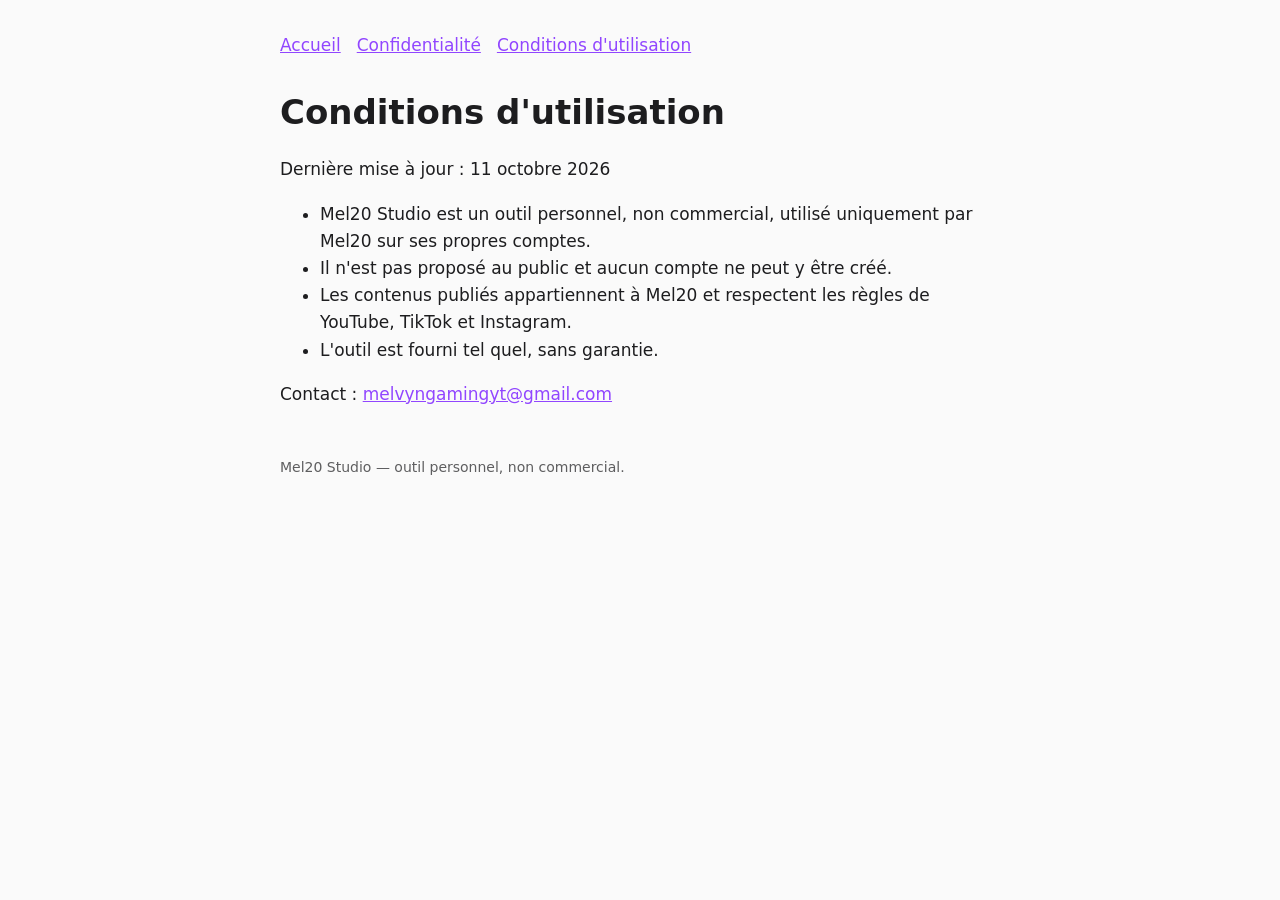
==== conditions.html @ 5765cc49 "Pages Mel20 Studio : accueil, confidentialité, conditions Co-Authored-By: Claude Opus 5.5 <noreply@a" ====
<!doctype html>
<html lang="fr">
<head>
<meta charset="utf-8">
<meta name="viewport" content="width=device-width, initial-scale=1">
<title>Conditions — Mel20 Studio</title>
<link rel="stylesheet" href="style.css">
</head>
<body>
<nav><a href="index.html">Accueil</a><a href="confidentialite.html">Confidentialité</a><a href="conditions.html">Conditions d'utilisation</a></nav>

<h1>Conditions d'utilisation</h1>
<p>Dernière mise à jour : 11 octobre 2026</p>

<ul>
  <li>Mel20 Studio est un outil personnel, non commercial, utilisé uniquement par Mel20 sur ses propres comptes.</li>
  <li>Il n'est pas proposé au public et aucun compte ne peut y être créé.</li>
  <li>Les contenus publiés appartiennent à Mel20 et respectent les règles de YouTube, TikTok et Instagram.</li>
  <li>L'outil est fourni tel quel, sans garantie.</li>
</ul>

<p>Contact : <a href="mailto:melvyngamingyt@gmail.com">melvyngamingyt@gmail.com</a></p>

<footer>Mel20 Studio — outil personnel, non commercial.</footer>
</body>
</html>
---- style.css ----
:root { color-scheme: light dark; --fond: #fafafa; --texte: #1d1d1f; --accent: #9146ff; }
@media (prefers-color-scheme: dark) { :root { --fond: #18181b; --texte: #efeff1; } }
body { background: var(--fond); color: var(--texte); font: 17px/1.6 system-ui, sans-serif;
       max-width: 720px; margin: 0 auto; padding: 32px 16px; }
h1, h2 { line-height: 1.25; }
a { color: var(--accent); }
nav { display: flex; gap: 16px; flex-wrap: wrap; margin-bottom: 32px; }
footer { margin-top: 48px; font-size: 14px; opacity: .7; }
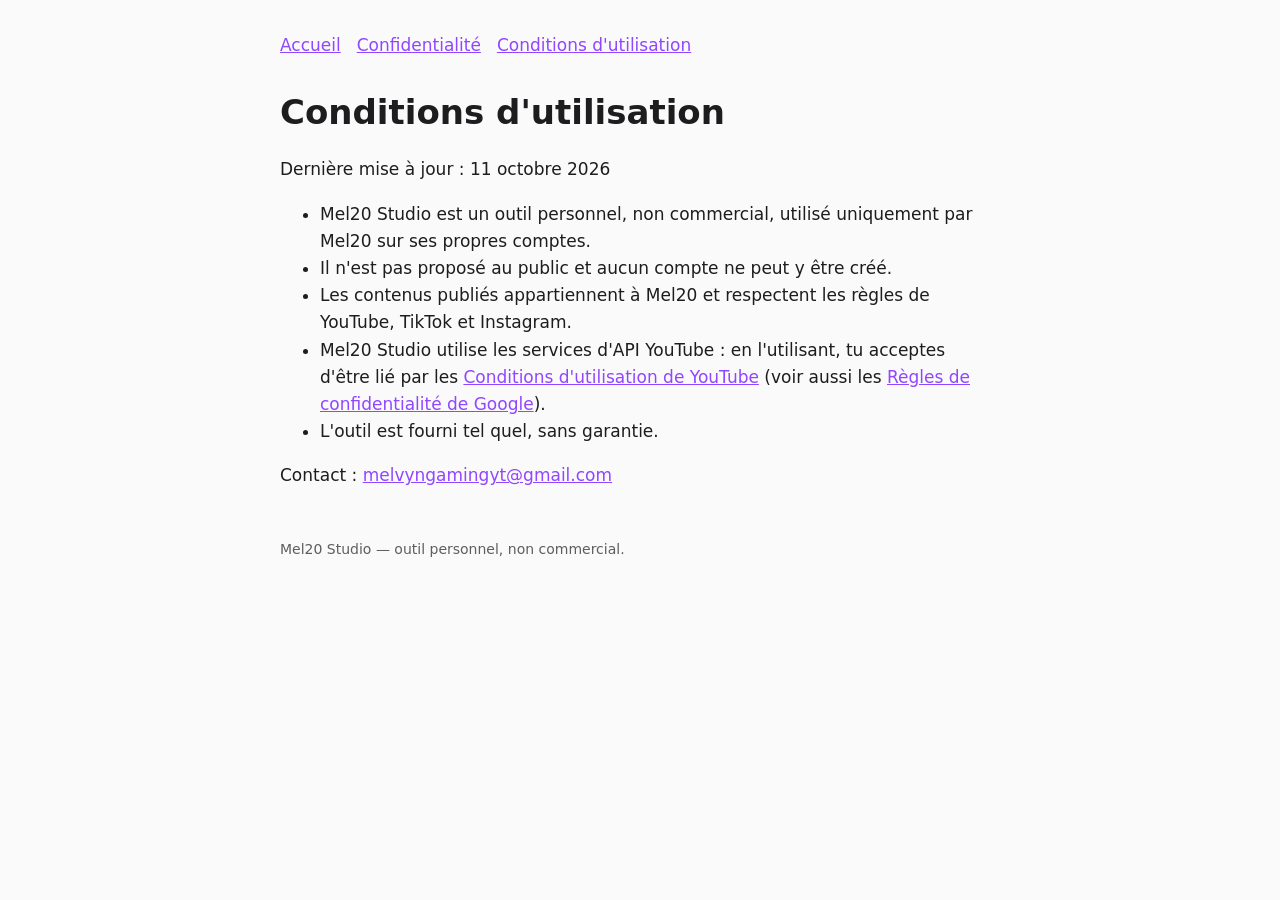
==== commit 5be50ab2: "Mentions exigées par l'audit YouTube (API YouTube, Google, cookies, 30 jours) Co-Authored-By: Claude" ====
--- a/conditions.html
+++ b/conditions.html
@@ -16,6 +16,9 @@
   <li>Mel20 Studio est un outil personnel, non commercial, utilisé uniquement par Mel20 sur ses propres comptes.</li>
   <li>Il n'est pas proposé au public et aucun compte ne peut y être créé.</li>
   <li>Les contenus publiés appartiennent à Mel20 et respectent les règles de YouTube, TikTok et Instagram.</li>
+  <li>Mel20 Studio utilise les services d'API YouTube : en l'utilisant, tu acceptes d'être lié par les
+  <a href="https://www.youtube.com/t/terms">Conditions d'utilisation de YouTube</a>
+  (voir aussi les <a href="https://policies.google.com/privacy">Règles de confidentialité de Google</a>).</li>
   <li>L'outil est fourni tel quel, sans garantie.</li>
 </ul>
 
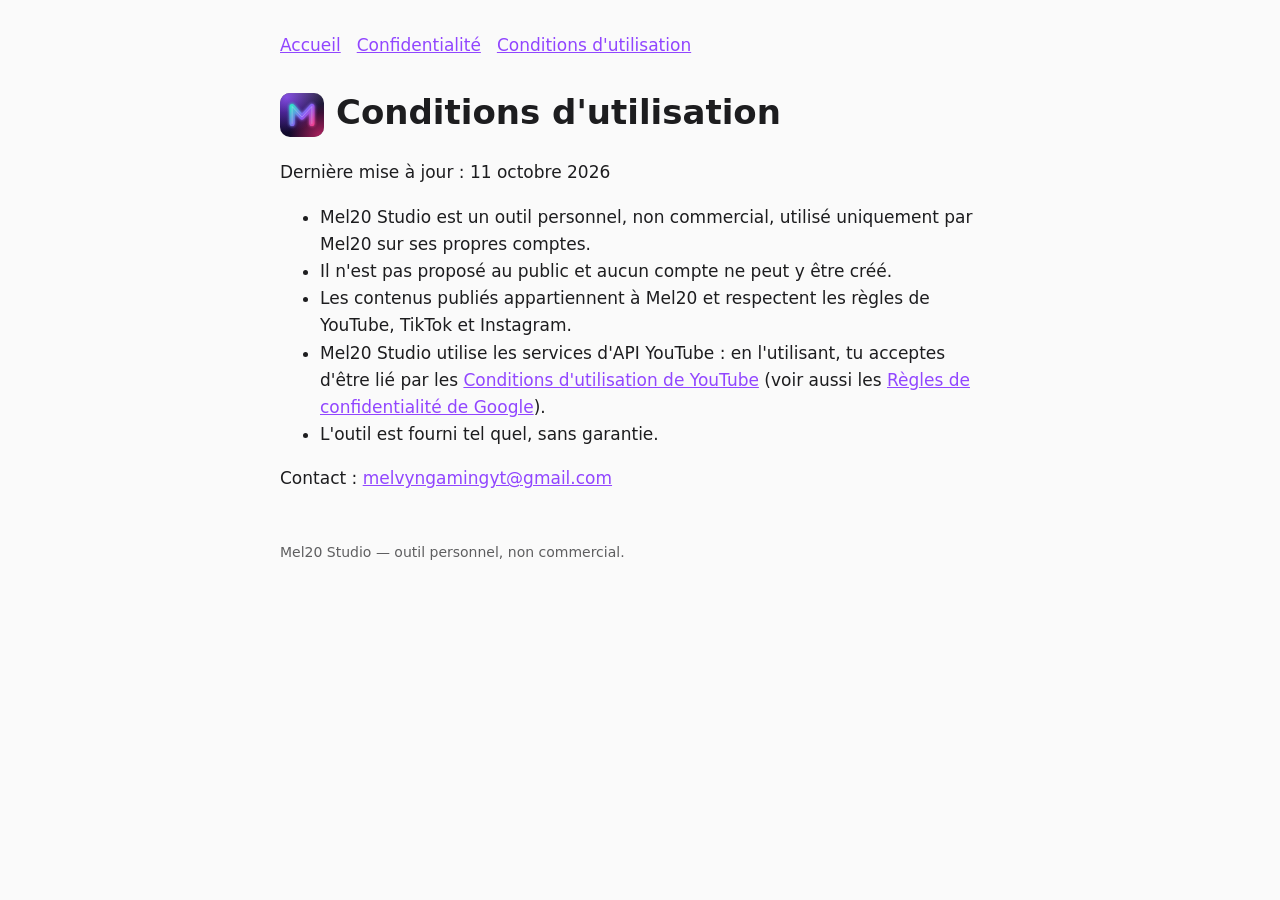
==== commit ecc79247: "Logo Mel20 sur toutes les pages (en-tête + icône d'onglet) Co-Authored-By: Claude Opus 5.5 <noreply@" ====
--- a/conditions.html
+++ b/conditions.html
@@ -4,12 +4,14 @@
 <meta charset="utf-8">
 <meta name="viewport" content="width=device-width, initial-scale=1">
 <title>Conditions — Mel20 Studio</title>
+<link rel="icon" type="image/svg+xml" href="logo.svg">
+<link rel="icon" type="image/png" href="logo.png">
 <link rel="stylesheet" href="style.css">
 </head>
 <body>
 <nav><a href="index.html">Accueil</a><a href="confidentialite.html">Confidentialité</a><a href="conditions.html">Conditions d'utilisation</a></nav>
 
-<h1>Conditions d'utilisation</h1>
+<h1><img src="logo.svg" alt="Logo Mel20" class="logo">Conditions d'utilisation</h1>
 <p>Dernière mise à jour : 11 octobre 2026</p>
 
 <ul>
--- a/style.css
+++ b/style.css
@@ -6,3 +6,4 @@
 a { color: var(--accent); }
 nav { display: flex; gap: 16px; flex-wrap: wrap; margin-bottom: 32px; }
 footer { margin-top: 48px; font-size: 14px; opacity: .7; }
+.logo { height: 44px; width: auto; vertical-align: middle; margin-right: 12px; }
